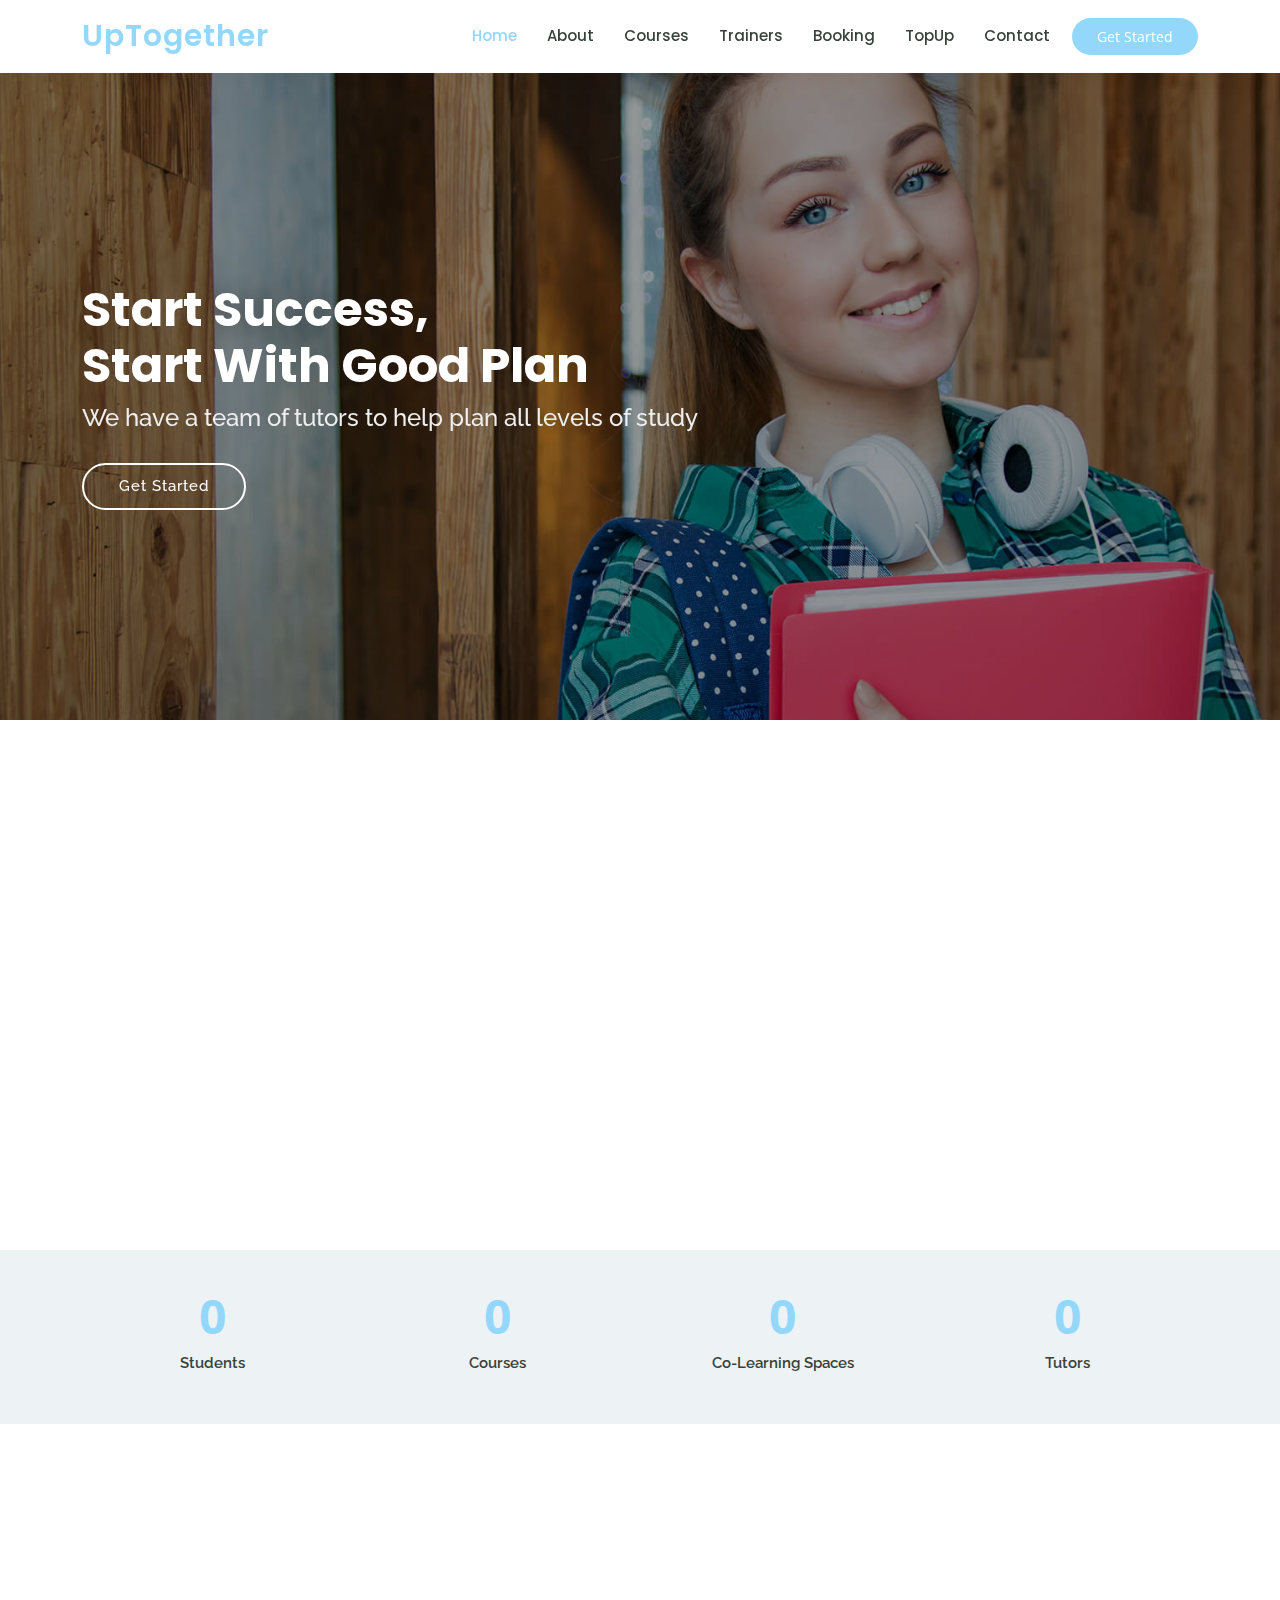
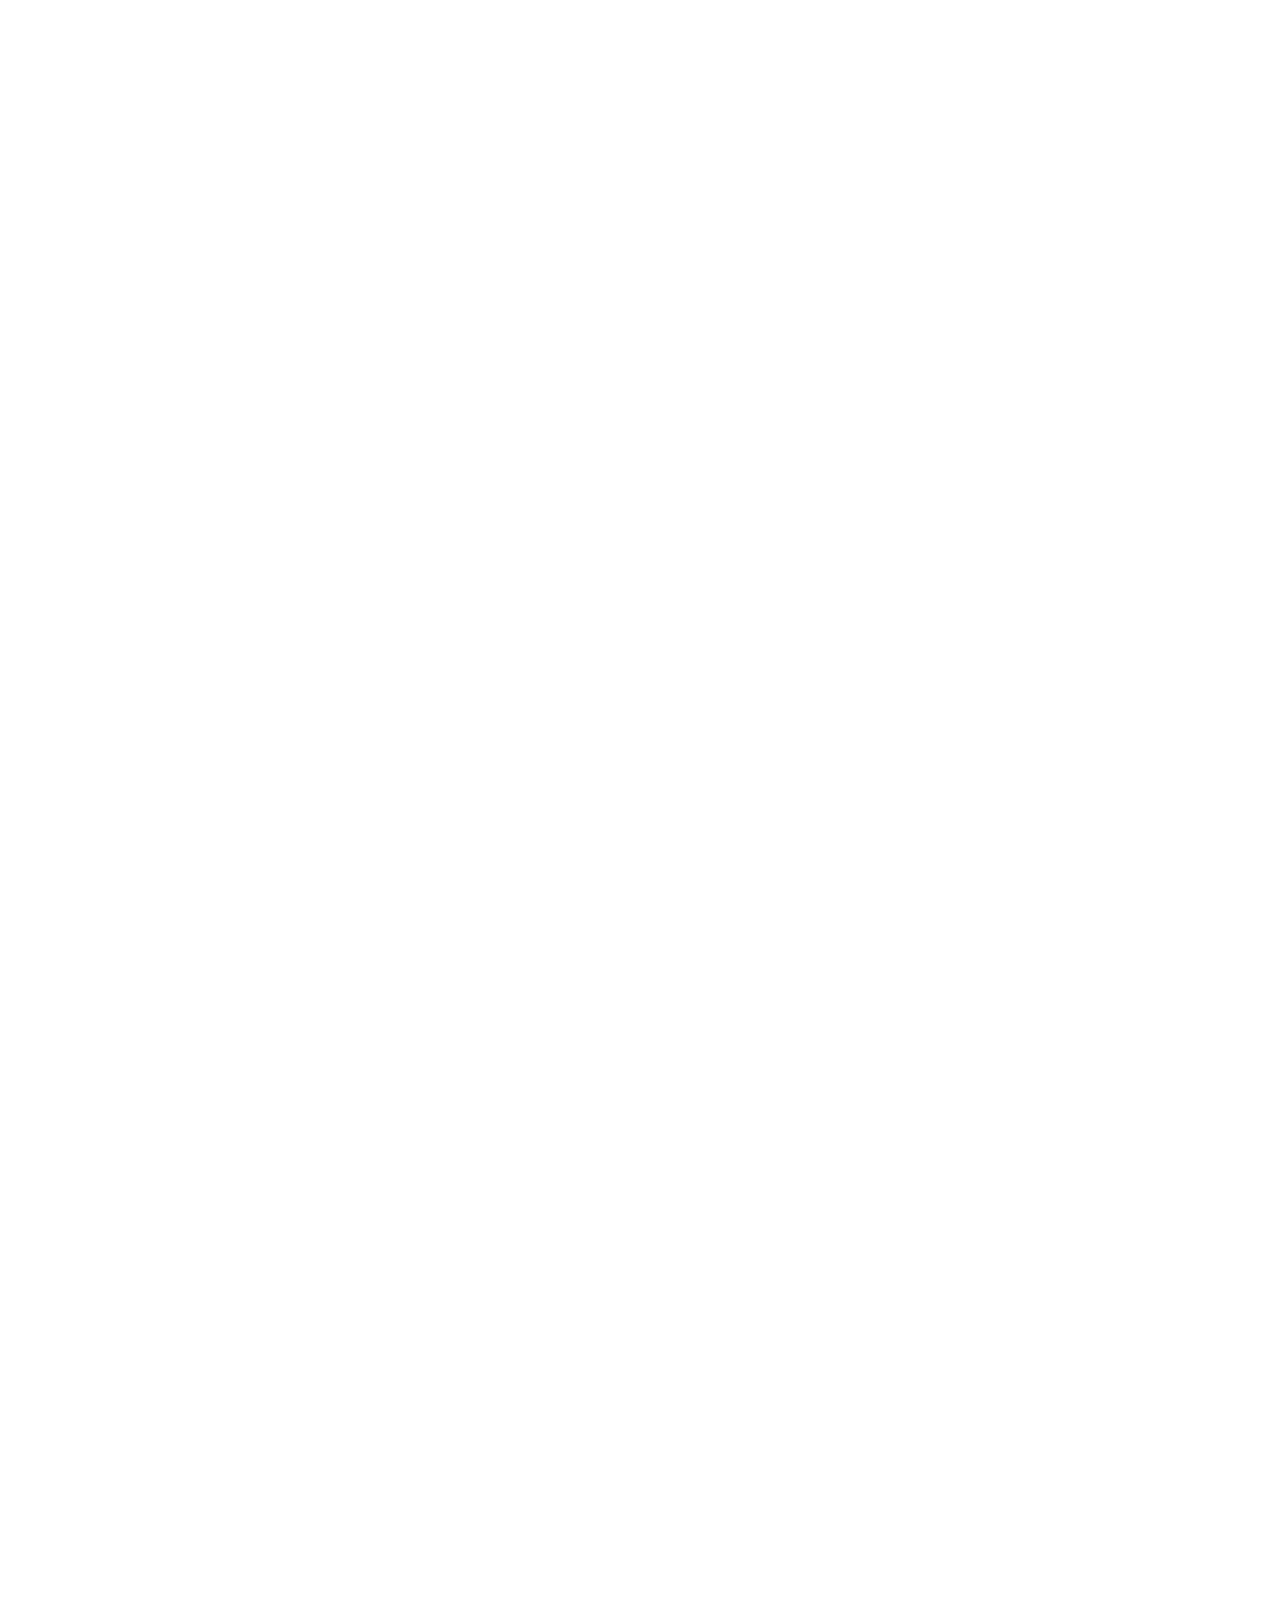
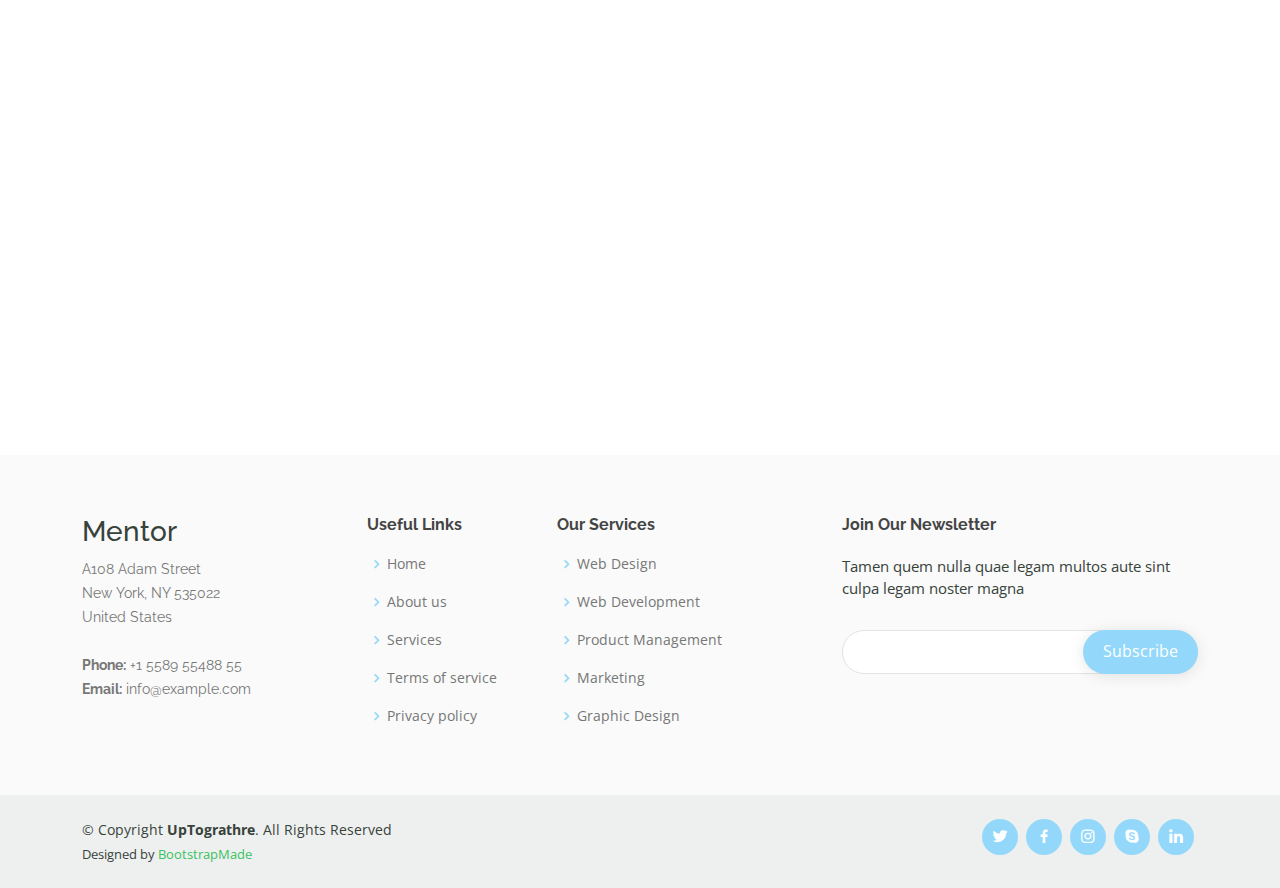
==== index.html @ db24ab3e "create landing page" ====
<!DOCTYPE html>
<html lang="en">

<head>
  <meta charset="utf-8">
  <meta content="width=device-width, initial-scale=1.0" name="viewport">

  <title>Home - UpTogether</title>
  <meta content="" name="description">
  <meta content="" name="keywords">

  <!-- Favicons -->
  <link href="assets/img/favicon.png" rel="icon">
  <link href="assets/img/apple-touch-icon.png" rel="apple-touch-icon">

  <!-- Google Fonts -->
  <link href="https://fonts.googleapis.com/css?family=Open+Sans:300,300i,400,400i,600,600i,700,700i|Raleway:300,300i,400,400i,500,500i,600,600i,700,700i|Poppins:300,300i,400,400i,500,500i,600,600i,700,700i" rel="stylesheet">

  <!-- Vendor CSS Files -->
  <link href="assets/vendor/animate.css/animate.min.css" rel="stylesheet">
  <link href="assets/vendor/aos/aos.css" rel="stylesheet">
  <link href="assets/vendor/bootstrap/css/bootstrap.min.css" rel="stylesheet">
  <link href="assets/vendor/bootstrap-icons/bootstrap-icons.css" rel="stylesheet">
  <link href="assets/vendor/boxicons/css/boxicons.min.css" rel="stylesheet">
  <link href="assets/vendor/remixicon/remixicon.css" rel="stylesheet">
  <link href="assets/vendor/swiper/swiper-bundle.min.css" rel="stylesheet">

  <!-- Template Main CSS File -->
  <link href="assets/css/style.css" rel="stylesheet">

  <!-- =======================================================
  * Template Name: Mentor - v4.3.0
  * Template URL: https://bootstrapmade.com/mentor-free-education-bootstrap-theme/
  * Author: BootstrapMade.com
  * License: https://bootstrapmade.com/license/
  ======================================================== -->
</head>

<body>

  <!-- ======= Header ======= -->
  <header id="header" class="fixed-top">
    <div class="container d-flex align-items-center">

      <h1 class="logo me-auto"><a href="index.html">UpTogether</a></h1>
      <!-- Uncomment below if you prefer to use an image logo -->
      <!-- <a href="index.html" class="logo me-auto"><img src="assets/img/logo.png" alt="" class="img-fluid"></a>-->

      <nav id="navbar" class="navbar order-last order-lg-0">
        <ul>
          <li><a class="active" href="index.html">Home</a></li>
          <li><a href="about.html">About</a></li>
          <li><a href="courses.html">Courses</a></li>
          <li><a href="trainers.html">Trainers</a></li>
          <li><a href="events.html">Booking</a></li>
          <li><a href="pricing.html">TopUp</a></li>
          <li><a href="contact.html">Contact</a></li>
        </ul>
        <i class="bi bi-list mobile-nav-toggle"></i>
      </nav><!-- .navbar -->

      <a href="courses.html" class="get-started-btn">Get Started</a>

    </div>
  </header><!-- End Header -->

  <!-- ======= Hero Section ======= -->
  <section id="hero" class="d-flex justify-content-center align-items-center">
    <div class="container position-relative" data-aos="zoom-in" data-aos-delay="100">
      <h1>Start Success,<br>Start With Good Plan</h1>
      <h2>We have a team of tutors to help plan all levels of study</h2>
      <a href="courses.html" class="btn-get-started">Get Started</a>
    </div>
  </section><!-- End Hero -->
  <main id="main">

    <!-- ======= About Section ======= -->
    <section id="about" class="about">
      <div class="container" data-aos="fade-up">

        <div class="row">
          <div class="col-lg-6 order-1 order-lg-2" data-aos="fade-left" data-aos-delay="100">
            <img src="assets/img/about.jpg" class="img-fluid" alt="">
          </div>
          <div class="col-lg-6 pt-4 pt-lg-0 order-2 order-lg-1 content">
            <h3>UpTograthre is a school tutor and Co-Learning space focused on live teaching.</h3>
            <p class="fst-italic">
              We believe that when students interact with their teachers, they will maximize their educational outcomes.
            </p>
            <ul>
              <li><i class="bi bi-check-circle"></i> Choose your own study time.</li>
              <li><i class="bi bi-check-circle"></i> Live one-on-one or small-group tutoring.</li>
              <li><i class="bi bi-check-circle"></i> Team to help you plan your study and answer questions 24 hours a day.</li>
            </ul>
            <p>
              We have over 90+ courses and a team of qualified tutors to help you reach your education goals.
            </p>

          </div>
        </div>

      </div>
    </section><!-- End About Section -->

    <!-- ======= Counts Section ======= -->
    <section id="counts" class="counts section-bg">
      <div class="container">

        <div class="row counters">

          <div class="col-lg-3 col-6 text-center">
            <span data-purecounter-start="0" data-purecounter-end="2493" data-purecounter-duration="1" class="purecounter"></span>
            <p>Students</p>
          </div>

          <div class="col-lg-3 col-6 text-center">
            <span data-purecounter-start="0" data-purecounter-end="90" data-purecounter-duration="1" class="purecounter"></span>
            <p>Courses</p>
          </div>

          <div class="col-lg-3 col-6 text-center">
            <span data-purecounter-start="0" data-purecounter-end="47" data-purecounter-duration="1" class="purecounter"></span>
            <p>Co-Learning Spaces</p>
          </div>

          <div class="col-lg-3 col-6 text-center">
            <span data-purecounter-start="0" data-purecounter-end="65" data-purecounter-duration="1" class="purecounter"></span>
            <p>Tutors</p>
          </div>

        </div>

      </div>
    </section><!-- End Counts Section -->

    <!-- ======= Why Us Section ======= -->
    <section id="why-us" class="why-us">
      <div class="container" data-aos="fade-up">

        <div class="row">
          <div class="col-lg-4 d-flex align-items-stretch">
            <div class="content">
              <h3>Why Choose UpTograthre?</h3>
              <p>
                We are the largest live teaching platform. We have a convenient system that makes it easier for teachers and students to reach each other. including a system for organizing teaching and learning both online and offline. We also have the most Co-Learning spaces.
              </p>
              <div class="text-center">
                <a href="about.html" class="more-btn">Learn More <i class="bx bx-chevron-right"></i></a>
              </div>
            </div>
          </div>
          <div class="col-lg-8 d-flex align-items-stretch" data-aos="zoom-in" data-aos-delay="100">
            <div class="icon-boxes d-flex flex-column justify-content-center">
              <div class="row">
                <div class="col-xl-4 d-flex align-items-stretch">
                  <div class="icon-box mt-4 mt-xl-0">
                    <i class="bx bx-receipt"></i>
                    <h4>Created your Learning Plan</h4>
                    <p>We will help you to created a learning plan for your education goals</p>
                  </div>
                </div>
                <div class="col-xl-4 d-flex align-items-stretch">
                  <div class="icon-box mt-4 mt-xl-0">
                    <i class="bx ri-live-line"></i>
                    <h4>Live one-on-one tutoring</h4>
                    <p>we have both of offline and online live one-on-one or small-group tutoring</p>
                  </div>
                </div>
                <div class="col-xl-4 d-flex align-items-stretch">
                  <div class="icon-box mt-4 mt-xl-0">
                    <i class="bx bx-cube-alt"></i>
                    <h4>Co-Learning Space</h4>
                    <p>We have Co-Learning Space for offline teaching and for activoty of our student</p>
                  </div>
                </div>
              </div>
            </div><!-- End .content-->
          </div>
        </div>

      </div>
    </section><!-- End Why Us Section -->

    <!-- ======= Features Section ======= -->
    <section id="features" class="features">
      <div class="container" data-aos="fade-up">

        <div class="row" data-aos="zoom-in" data-aos-delay="100">
          <div class="col-lg-3 col-md-4">
            <div class="icon-box">
              <i class="ri-contacts-book-2-line" style="color: #ff5828;"></i>
              <h3><a href="">Register Couse</a></h3>
            </div>
          </div>
          <div class="col-lg-3 col-md-4 mt-4 mt-md-0">
            <div class="icon-box">
              <i class=" ri-pushpin-line" style="color: #5578ff;"></i>
              <h3><a href="">Book Class</a></h3>
            </div>
          </div>
          <div class="col-lg-3 col-md-4 mt-4 mt-md-0">
            <div class="icon-box">
              <i class="ri-calendar-todo-line" style="color: #e80368;"></i>
              <h3><a href="">Your schedule</a></h3>
            </div>
          </div>
          <div class="col-lg-3 col-md-4 mt-4 mt-md-0">
            <div class="icon-box">
              <i class="ri-contacts-line" style="color: #4233ff;"></i>
              <h3><a href="">Tutors Profile</a></h3>
            </div>
          </div>
          <div class="col-lg-3 col-md-4 mt-4">
            <div class="icon-box">
              <i class="ri-time-line" style="color: #b20969;"></i>
              <h3><a href="">My hours</a></h3>
            </div>
          </div>
          <div class="col-lg-3 col-md-4 mt-4">
            <div class="icon-box">
              <i class="ri-database-2-line" style="color: #47aeff;"></i>
              <h3><a href="">TopUp</a></h3>
            </div>
          </div>
          <div class="col-lg-3 col-md-4 mt-4">
            <div class="icon-box">
              <i class="ri-wallet-3-line" style="color: #ffbb2c;"></i>
              <h3><a href="">Playment</a></h3>
            </div>
          </div>
          <div class="col-lg-3 col-md-4 mt-4">
            <div class="icon-box">
              <i class="ri-history-line" style="color: #11dbcf;"></i>
              <h3><a href="">Book History</a></h3>
            </div>
          </div>
        </div>

      </div>
    </section><!-- End Features Section -->

    <!-- ======= Popular Courses Section ======= -->
    <section id="popular-courses" class="courses">
      <div class="container" data-aos="fade-up">

        <div class="section-title">
          <h2>Courses</h2>
          <p>Popular Courses</p>
        </div>

        <div class="row" data-aos="zoom-in" data-aos-delay="100">

          <div class="col-lg-4 col-md-6 d-flex align-items-stretch">
            <div class="course-item">
              <img src="assets/img/course-1.jpg" class="img-fluid" alt="...">
              <div class="course-content">
                <div class="d-flex justify-content-between align-items-center mb-3">
                  <h4>Web Development</h4>
                  <p class="price">$169</p>
                </div>

                <h3><a href="course-details.html">Website Design</a></h3>
                <p>Et architecto provident deleniti facere repellat nobis iste. Id facere quia quae dolores dolorem tempore.</p>
                <div class="trainer d-flex justify-content-between align-items-center">
                  <div class="trainer-profile d-flex align-items-center">
                    <img src="assets/img/trainers/trainer-1.jpg" class="img-fluid" alt="">
                    <span>Antonio</span>
                  </div>
                  <div class="trainer-rank d-flex align-items-center">
                    <i class="bx bx-user"></i>&nbsp;50
                    &nbsp;&nbsp;
                    <i class="bx bx-heart"></i>&nbsp;65
                  </div>
                </div>
              </div>
            </div>
          </div> <!-- End Course Item-->

          <div class="col-lg-4 col-md-6 d-flex align-items-stretch mt-4 mt-md-0">
            <div class="course-item">
              <img src="assets/img/course-2.jpg" class="img-fluid" alt="...">
              <div class="course-content">
                <div class="d-flex justify-content-between align-items-center mb-3">
                  <h4>Marketing</h4>
                  <p class="price">$250</p>
                </div>

                <h3><a href="course-details.html">Search Engine Optimization</a></h3>
                <p>Et architecto provident deleniti facere repellat nobis iste. Id facere quia quae dolores dolorem tempore.</p>
                <div class="trainer d-flex justify-content-between align-items-center">
                  <div class="trainer-profile d-flex align-items-center">
                    <img src="assets/img/trainers/trainer-2.jpg" class="img-fluid" alt="">
                    <span>Lana</span>
                  </div>
                  <div class="trainer-rank d-flex align-items-center">
                    <i class="bx bx-user"></i>&nbsp;35
                    &nbsp;&nbsp;
                    <i class="bx bx-heart"></i>&nbsp;42
                  </div>
                </div>
              </div>
            </div>
          </div> <!-- End Course Item-->

          
          <div class="col-lg-4 col-md-6 d-flex align-items-stretch mt-4 mt-lg-0">
            <div class="course-item">
              <img src="assets/img/course-3.jpg" class="img-fluid" alt="...">
              <div class="course-content">
                <div class="d-flex justify-content-between align-items-center mb-3">
                  <h4>Content</h4>
                  <p class="price">$180</p>
                </div>

                <h3><a href="course-details.html">Copywriting</a></h3>
                <p>Et architecto provident deleniti facere repellat nobis iste. Id facere quia quae dolores dolorem tempore.</p>
                <div class="trainer d-flex justify-content-between align-items-center">
                  <div class="trainer-profile d-flex align-items-center">
                    <img src="assets/img/trainers/trainer-3.jpg" class="img-fluid" alt="">
                    <span>Brandon</span>
                  </div>
                  <div class="trainer-rank d-flex align-items-center">
                    <i class="bx bx-user"></i>&nbsp;20
                    &nbsp;&nbsp;
                    <i class="bx bx-heart"></i>&nbsp;85
                  </div>
                </div>
              </div>
            </div>
          </div> <!-- End Course Item-->

        </div>

      </div>
    </section><!-- End Popular Courses Section -->

    <!-- ======= Trainers Section ======= -->
    <section id="trainers" class="trainers">
      <div class="container" data-aos="fade-up">
        <div class="section-title">
          <h2>Tutors</h2>
        </div>

        <div class="row" data-aos="zoom-in" data-aos-delay="100">
          <div class="col-lg-4 col-md-6 d-flex align-items-stretch">
            <div class="member">
              <img src="assets/img/trainers/trainer-1.jpg" class="img-fluid" alt="">
              <div class="member-content">
                <h4>Walter White</h4>
                <span>Web Development</span>
                <p>
                  Magni qui quod omnis unde et eos fuga et exercitationem. Odio veritatis perspiciatis quaerat qui aut aut aut
                </p>
                <div class="social">
                  <a href=""><i class="bi bi-twitter"></i></a>
                  <a href=""><i class="bi bi-facebook"></i></a>
                  <a href=""><i class="bi bi-instagram"></i></a>
                  <a href=""><i class="bi bi-linkedin"></i></a>
                </div>
              </div>
            </div>
          </div>

          <div class="col-lg-4 col-md-6 d-flex align-items-stretch">
            <div class="member">
              <img src="assets/img/trainers/trainer-2.jpg" class="img-fluid" alt="">
              <div class="member-content">
                <h4>Sarah Jhinson</h4>
                <span>Marketing</span>
                <p>
                  Repellat fugiat adipisci nemo illum nesciunt voluptas repellendus. In architecto rerum rerum temporibus
                </p>
                <div class="social">
                  <a href=""><i class="bi bi-twitter"></i></a>
                  <a href=""><i class="bi bi-facebook"></i></a>
                  <a href=""><i class="bi bi-instagram"></i></a>
                  <a href=""><i class="bi bi-linkedin"></i></a>
                </div>
              </div>
            </div>
          </div>

          <div class="col-lg-4 col-md-6 d-flex align-items-stretch">
            <div class="member">
              <img src="assets/img/trainers/trainer-3.jpg" class="img-fluid" alt="">
              <div class="member-content">
                <h4>William Anderson</h4>
                <span>Content</span>
                <p>
                  Voluptas necessitatibus occaecati quia. Earum totam consequuntur qui porro et laborum toro des clara
                </p>
                <div class="social">
                  <a href=""><i class="bi bi-twitter"></i></a>
                  <a href=""><i class="bi bi-facebook"></i></a>
                  <a href=""><i class="bi bi-instagram"></i></a>
                  <a href=""><i class="bi bi-linkedin"></i></a>
                </div>
              </div>
            </div>
          </div>

        </div>

      </div>
    </section><!-- End Trainers Section -->

  </main><!-- End #main -->

  <!-- ======= Footer ======= -->
  <footer id="footer">

    <div class="footer-top">
      <div class="container">
        <div class="row">

          <div class="col-lg-3 col-md-6 footer-contact">
            <h3>Mentor</h3>
            <p>
              A108 Adam Street <br>
              New York, NY 535022<br>
              United States <br><br>
              <strong>Phone:</strong> +1 5589 55488 55<br>
              <strong>Email:</strong> info@example.com<br>
            </p>
          </div>

          <div class="col-lg-2 col-md-6 footer-links">
            <h4>Useful Links</h4>
            <ul>
              <li><i class="bx bx-chevron-right"></i> <a href="#">Home</a></li>
              <li><i class="bx bx-chevron-right"></i> <a href="#">About us</a></li>
              <li><i class="bx bx-chevron-right"></i> <a href="#">Services</a></li>
              <li><i class="bx bx-chevron-right"></i> <a href="#">Terms of service</a></li>
              <li><i class="bx bx-chevron-right"></i> <a href="#">Privacy policy</a></li>
            </ul>
          </div>

          <div class="col-lg-3 col-md-6 footer-links">
            <h4>Our Services</h4>
            <ul>
              <li><i class="bx bx-chevron-right"></i> <a href="#">Web Design</a></li>
              <li><i class="bx bx-chevron-right"></i> <a href="#">Web Development</a></li>
              <li><i class="bx bx-chevron-right"></i> <a href="#">Product Management</a></li>
              <li><i class="bx bx-chevron-right"></i> <a href="#">Marketing</a></li>
              <li><i class="bx bx-chevron-right"></i> <a href="#">Graphic Design</a></li>
            </ul>
          </div>

          <div class="col-lg-4 col-md-6 footer-newsletter">
            <h4>Join Our Newsletter</h4>
            <p>Tamen quem nulla quae legam multos aute sint culpa legam noster magna</p>
            <form action="" method="post">
              <input type="email" name="email"><input type="submit" value="Subscribe">
            </form>
          </div>

        </div>
      </div>
    </div>

    <div class="container d-md-flex py-4">

      <div class="me-md-auto text-center text-md-start">
        <div class="copyright">
          &copy; Copyright <strong><span>UpTograthre</span></strong>. All Rights Reserved
        </div>
        <div class="credits">
          Designed by <a href="https://bootstrapmade.com/">BootstrapMade</a>
        </div>
      </div>
      <div class="social-links text-center text-md-right pt-3 pt-md-0">
        <a href="#" class="twitter"><i class="bx bxl-twitter"></i></a>
        <a href="#" class="facebook"><i class="bx bxl-facebook"></i></a>
        <a href="#" class="instagram"><i class="bx bxl-instagram"></i></a>
        <a href="#" class="google-plus"><i class="bx bxl-skype"></i></a>
        <a href="#" class="linkedin"><i class="bx bxl-linkedin"></i></a>
      </div>
    </div>
  </footer><!-- End Footer -->

  <div id="preloader"></div>
  <a href="#" class="back-to-top d-flex align-items-center justify-content-center"><i class="bi bi-arrow-up-short"></i></a>

  <!-- Vendor JS Files -->
  <script src="assets/vendor/aos/aos.js"></script>
  <script src="assets/vendor/bootstrap/js/bootstrap.bundle.min.js"></script>
  <script src="assets/vendor/php-email-form/validate.js"></script>
  <script src="assets/vendor/purecounter/purecounter.js"></script>
  <script src="assets/vendor/swiper/swiper-bundle.min.js"></script>

  <!-- Template Main JS File -->
  <script src="assets/js/main.js"></script>

</body>

</html>
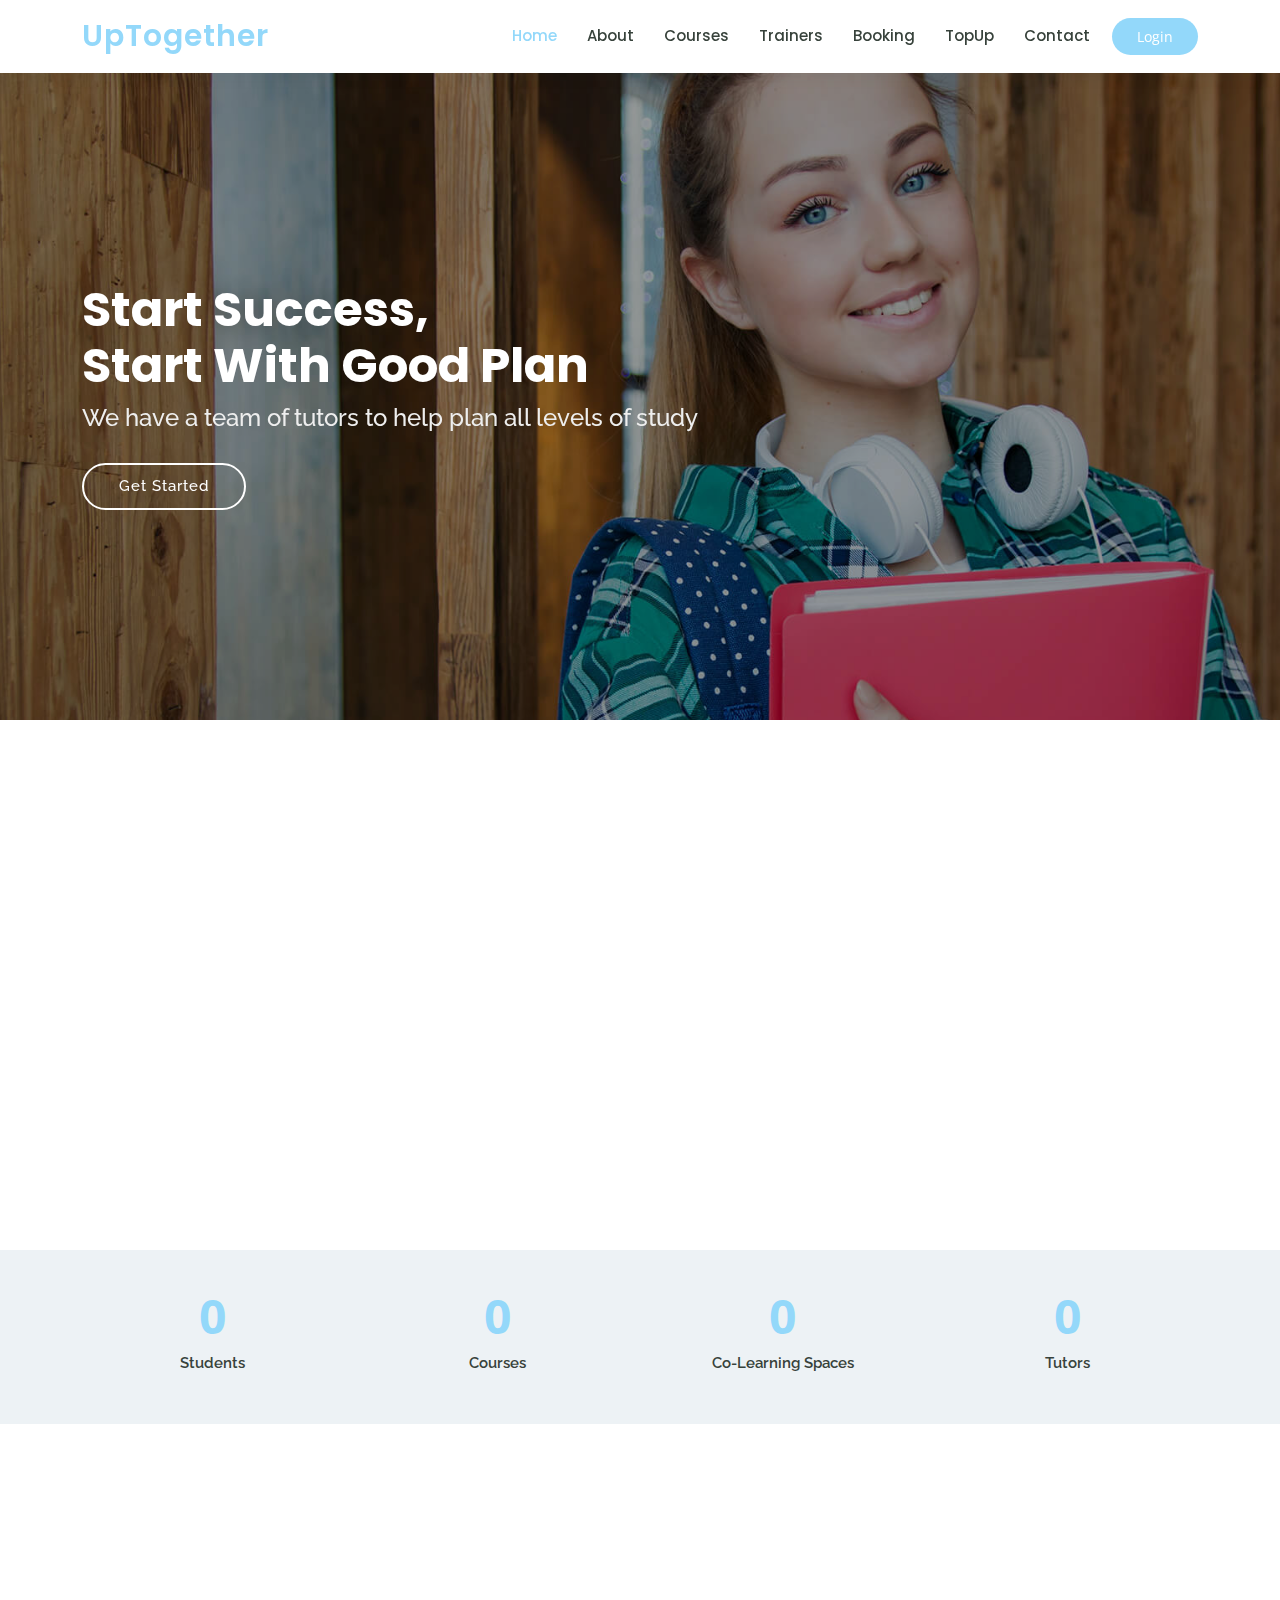
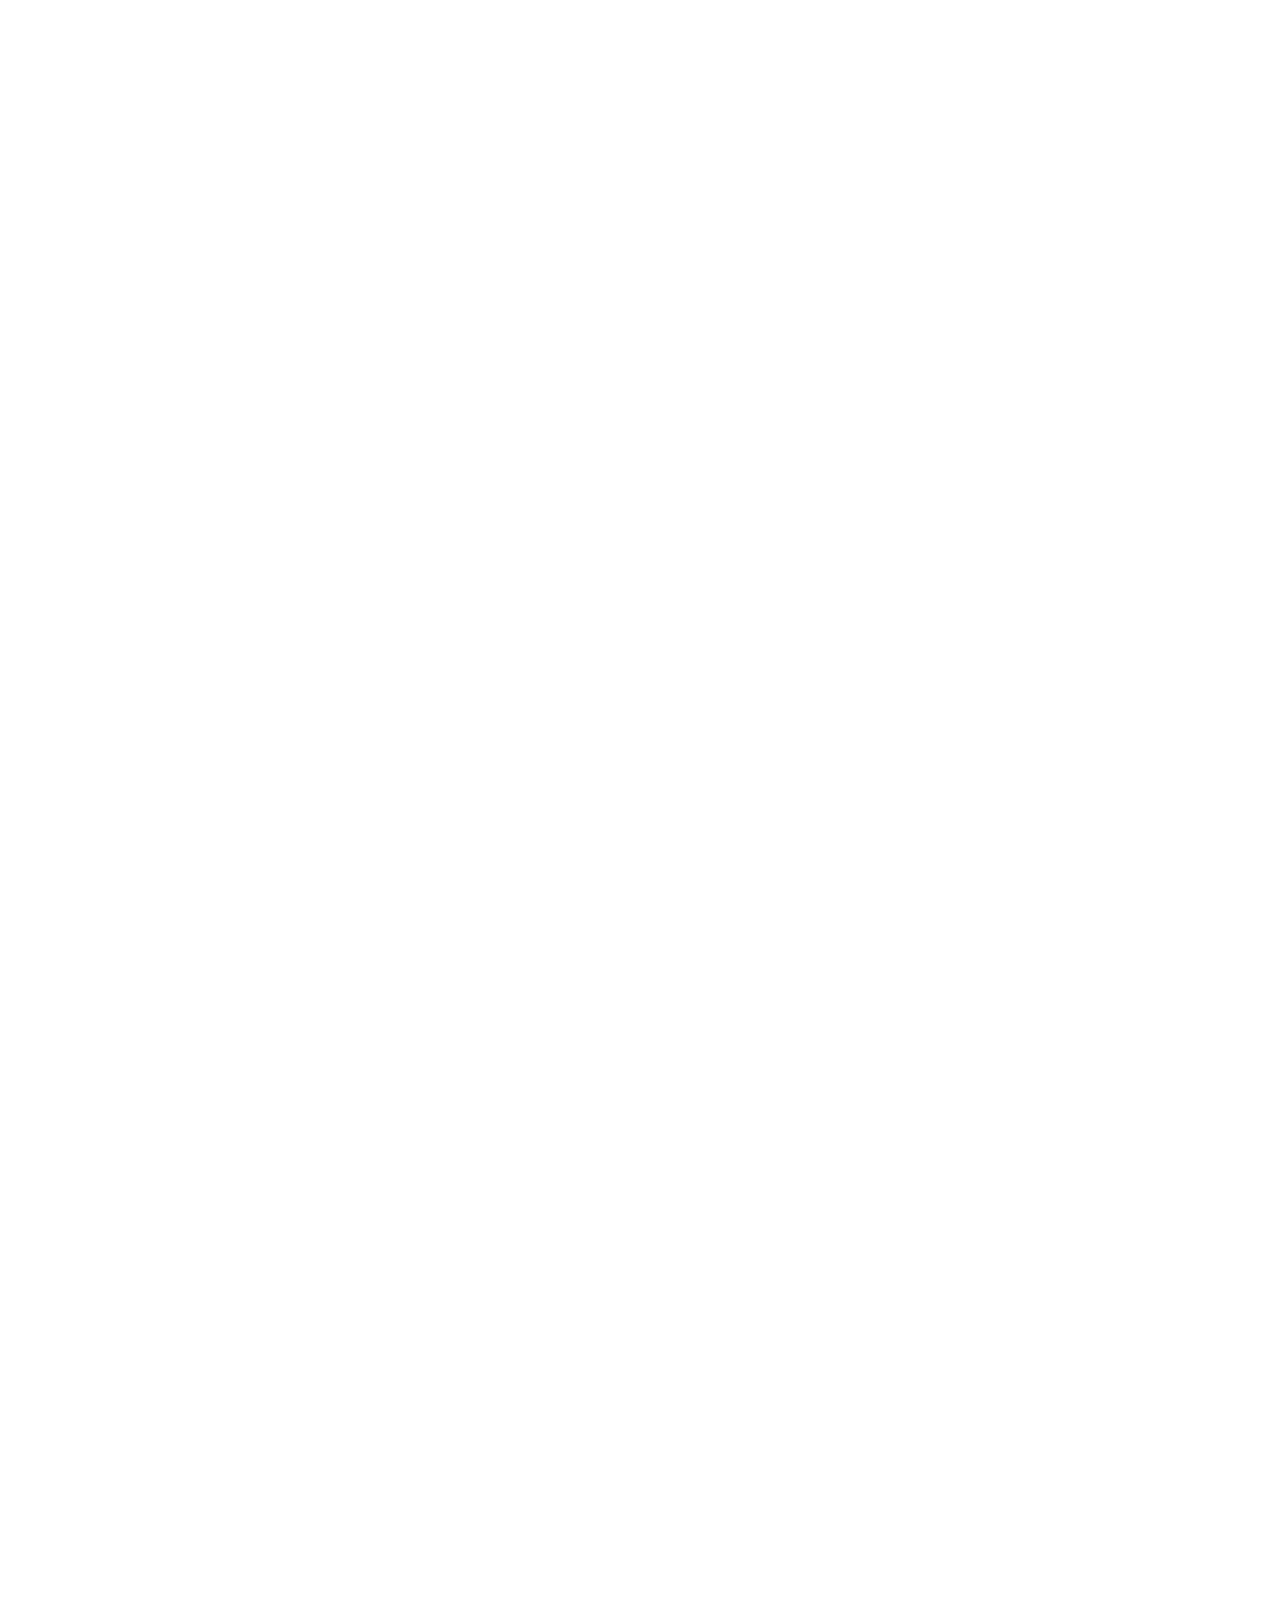
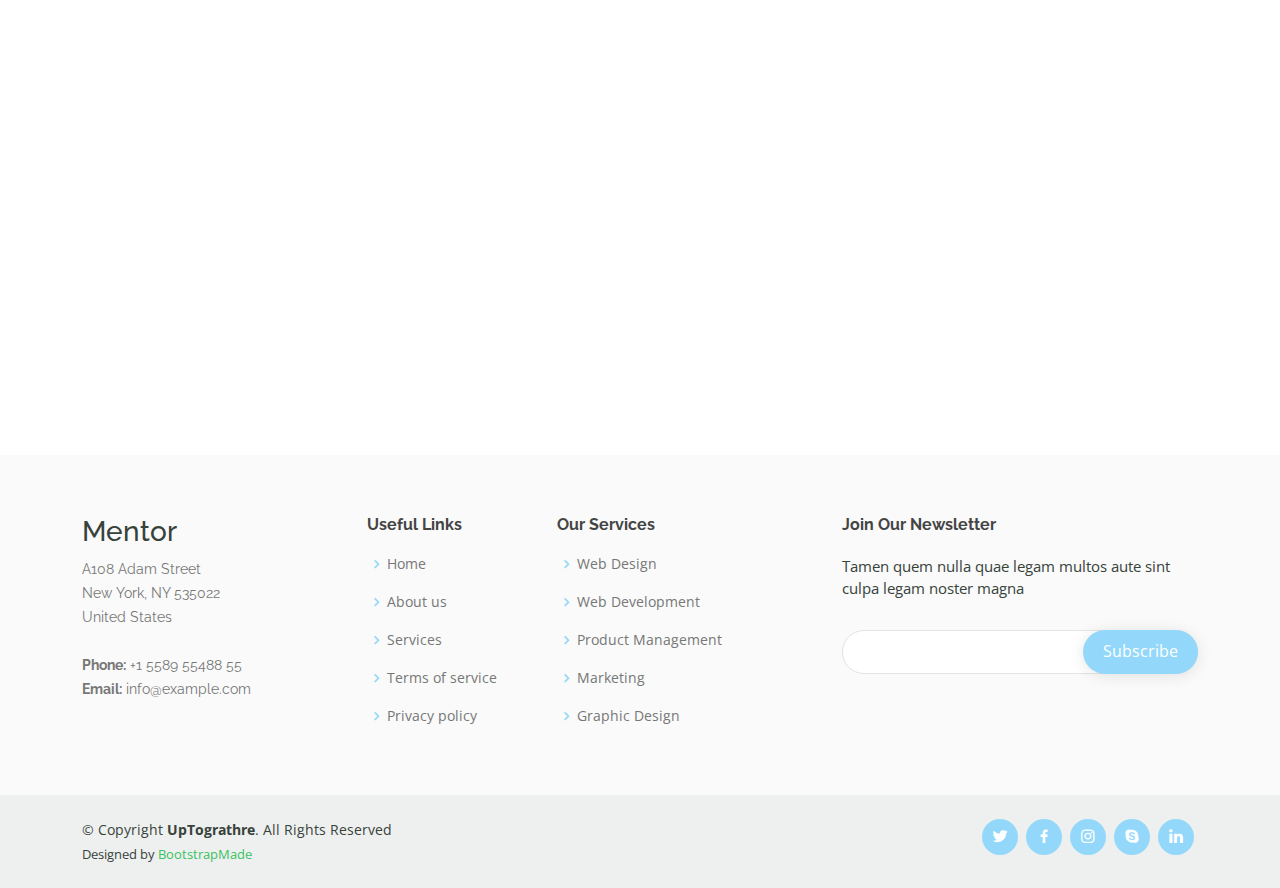
==== commit 18d00113: "add register page" ====
--- a/index.html
+++ b/index.html
@@ -59,7 +59,7 @@
         <i class="bi bi-list mobile-nav-toggle"></i>
       </nav><!-- .navbar -->
 
-      <a href="courses.html" class="get-started-btn">Get Started</a>
+      <a href="rl-page.php" class="get-started-btn">Login</a>
 
     </div>
   </header><!-- End Header -->
--- a/assets/css/style.css
+++ b/assets/css/style.css
@@ -1553,3 +1553,144 @@
   color: #fff;
   text-decoration: none;
 }
+
+/*--------------------------------------------------------------
+# rl-page Section
+--------------------------------------------------------------*/
+.rl-page {
+  width: 100%;
+  height: 100vh;
+  background: url("../img/hero-bg.jpg") top center;
+  background-size: cover;
+  position: relative;
+}
+
+.rl-page:before {
+  content: "";
+  background: rgba(0, 0, 0, 0.5);
+  position: absolute;
+  bottom: 0;
+  top: 0;
+  left: 0;
+  right: 0;
+}
+
+.rl-page .alert {
+  padding-top: 22px;
+  padding-bottom: 10px;
+  background: rgba(255, 255, 255, 0.9);
+}
+
+@media (max-width: 992px) {
+  .rl-page .alert {
+    padding-top: 12px;
+    padding-bottom: 5px;
+    background: rgba(255, 255, 255, 0.9);
+  }
+}
+
+.regis form {
+  height: 420px;
+}
+
+@media (max-width: 992px) {
+  .regis form {
+    height: 420px;
+  }
+}
+
+.rl-page .nav-pills .nav-item button.active {
+  background-color: #93d8fa;
+  border: 0;
+  color: #fff;
+  transition: 0.4s;
+  border-radius: 50px;
+}
+
+.rl-page .nav-pills .nav-item .nav-link{
+  color: #93d8fa;
+}
+
+.login .form-control {
+  width: 100%;
+  background: #fff;
+  padding-left: 45px;
+  min-height: 55px;
+}
+
+.regis .form-control, .regis .form-select {
+  width: 100%;
+  background: #fff;
+  max-height: 56px;
+}
+
+.login .form-control:focus, .regis .form-control:focus {
+  border-color: #93d8fa;
+  box-shadow: none;
+}
+
+.regis .form-select:focus{
+  border-color: #93d8fa;
+  box-shadow: none;
+}
+
+.login  .form-group {
+    position: relative;
+  }
+
+.login .form-group i {
+  position: absolute;
+  left: 13px;
+  top: 9px;
+  font-size: 24px;
+}
+
+.login h1, .regis h1 {
+  padding-top: 20px;
+  padding-bottom: 20px;
+  text-align: center;
+}
+
+.login p {
+  padding-top: 20px;
+  text-align: center;
+}
+
+.login a {
+  color: #c5d8e3;
+  transition: 0.3s;
+}
+
+.login a:hover {
+  color: #93d8fa;
+}
+
+.regis .form-group .padding div {
+  padding-top: 15px;
+}
+
+.login .form-group button[type="submit"], .regis .form-group button[type="submit"] {
+  background: #93d8fa;
+  border: 0;
+  padding: 10px 35px;
+  color: #fff;
+  transition: 0.4s;
+  border-radius: 50px;
+}
+
+.login .form-group button[type="submit"]:hover, .regis .form-group button[type="submit"]:hover {
+  background: #3ac162;
+}
+
+.login .form-group button[type="button"], .regis .form-group button[type="button"] {
+  background: #93d8fa;
+  border: 0;
+  padding: 10px 35px;
+  color: #fff;
+  transition: 0.4s;
+  border-radius: 50px;
+}
+
+.login .form-group button[type="button"]:hover, .regis .form-group button[type="button"]:hover {
+  background: #3ac162;
+}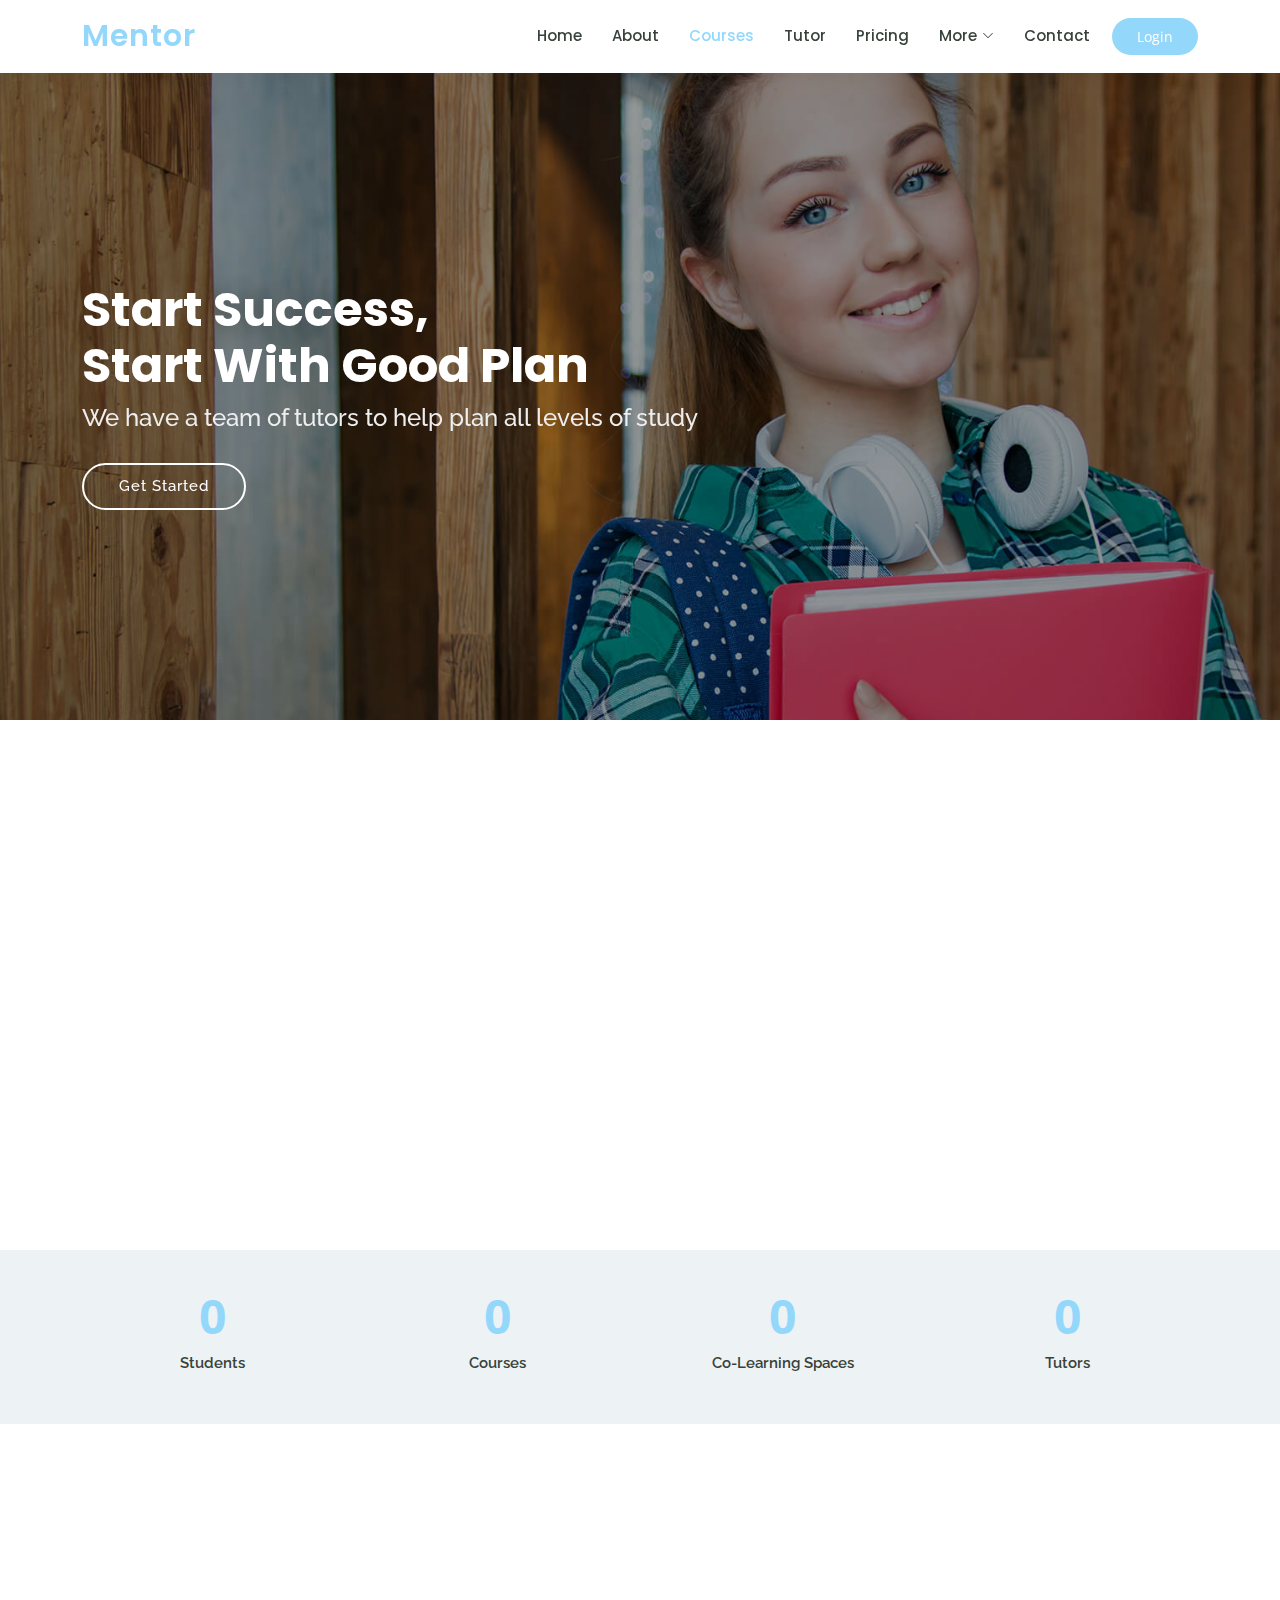
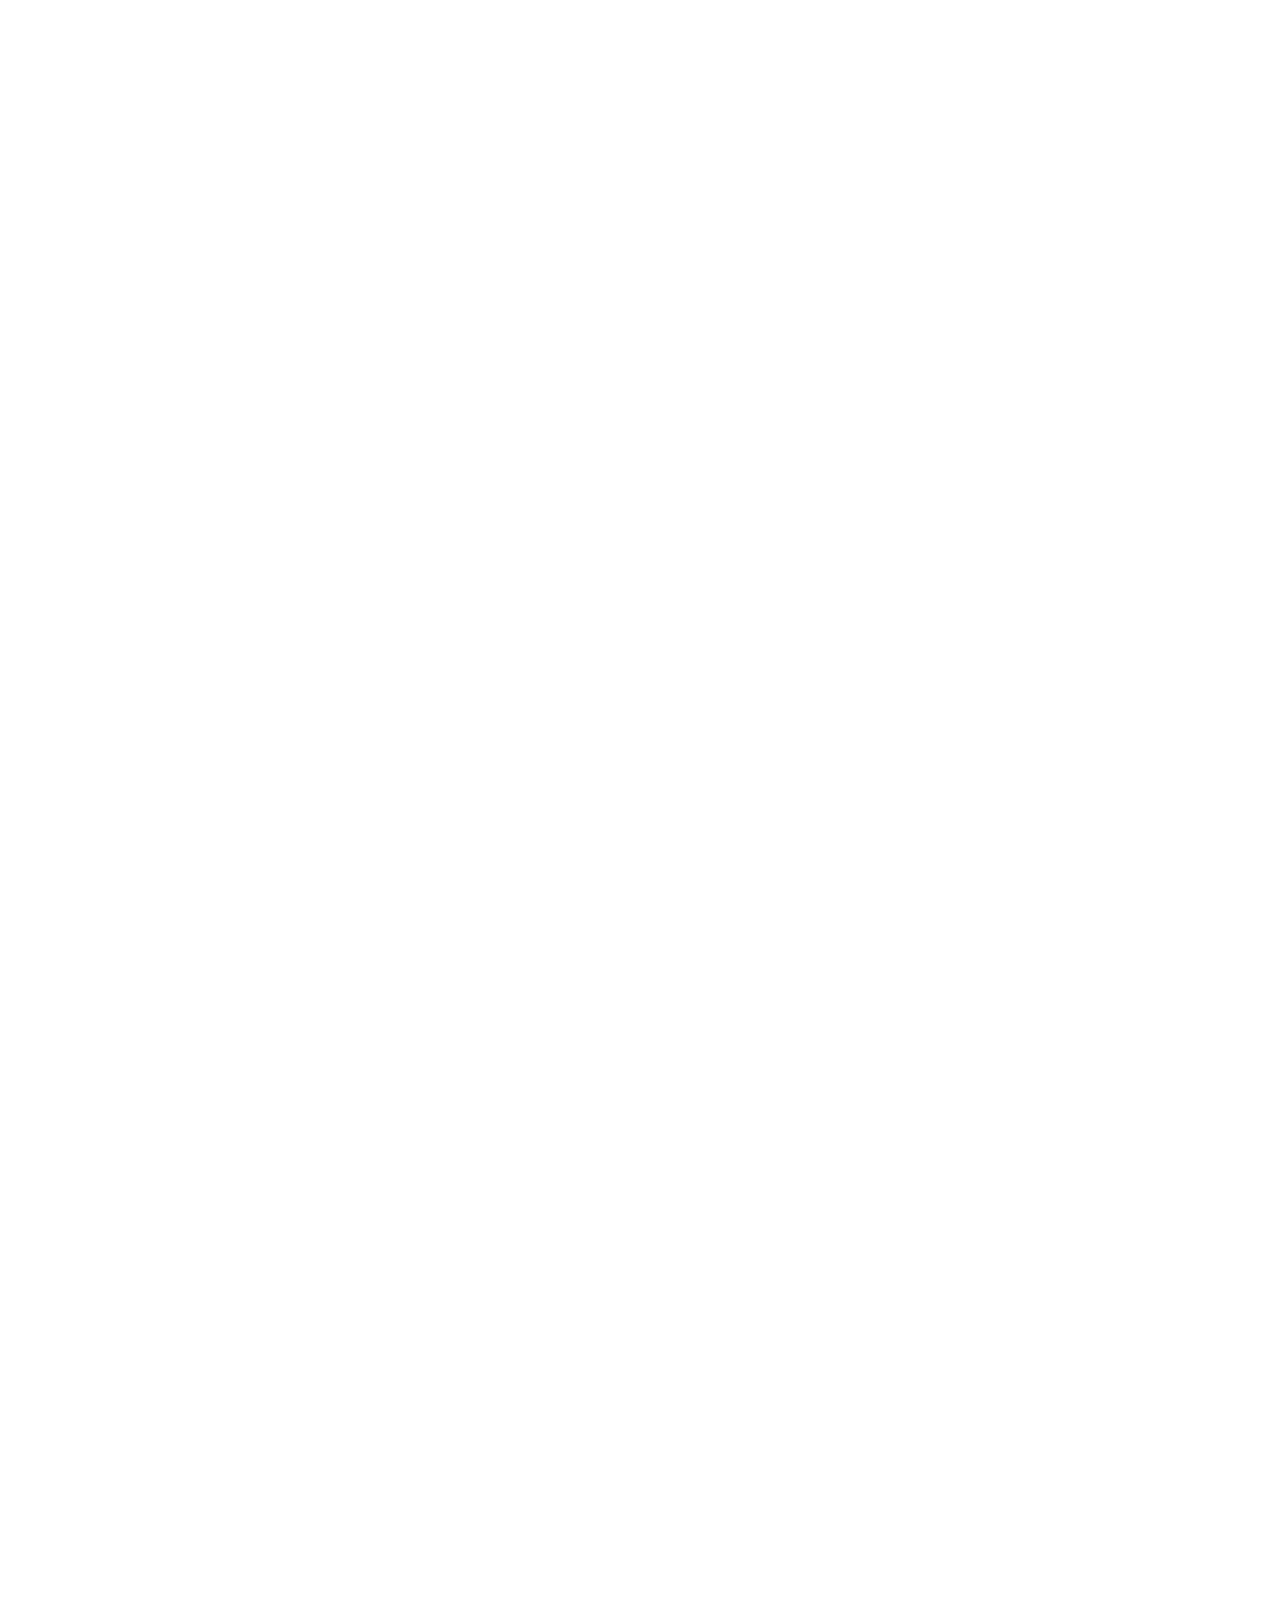
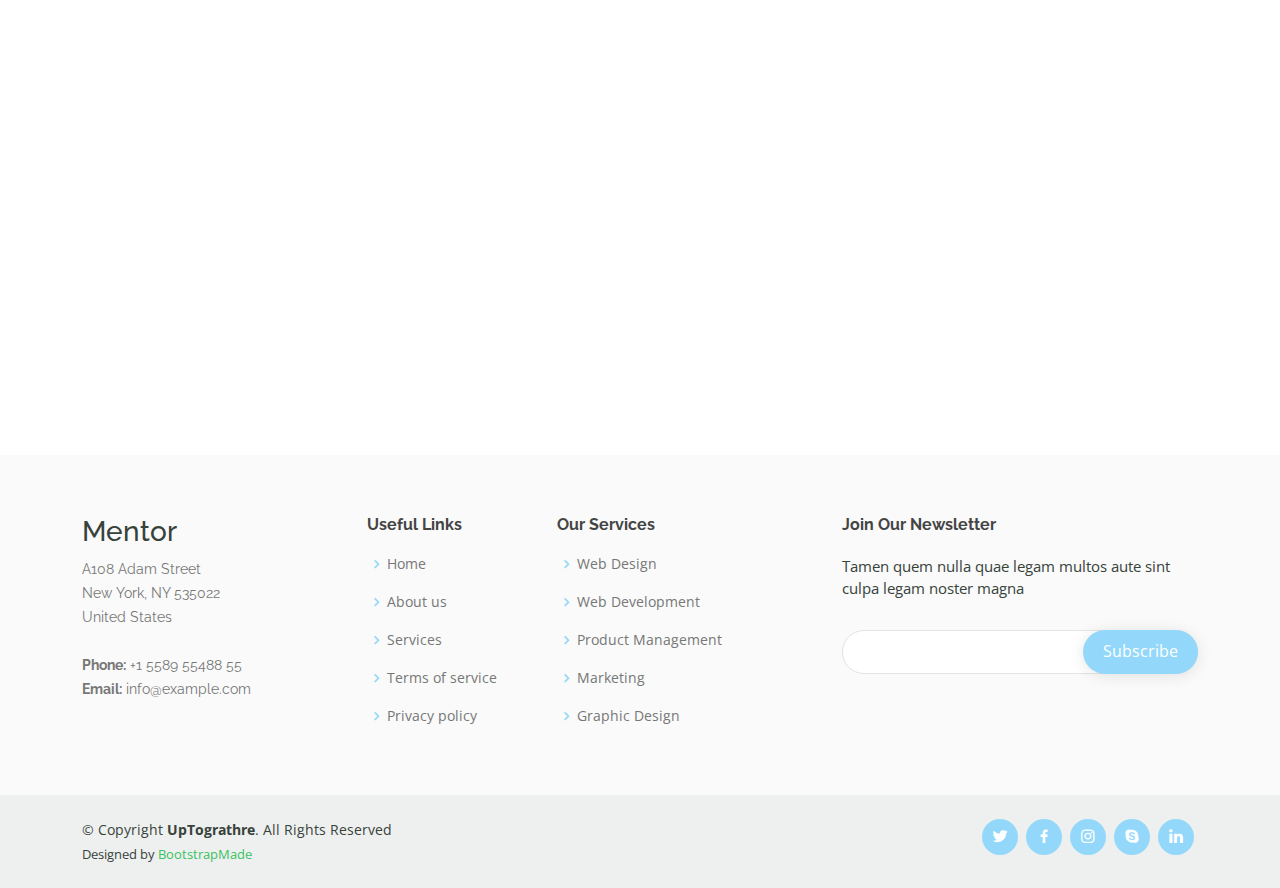
==== commit 7a583076: "add AddingCouse" ====
--- a/index.html
+++ b/index.html
@@ -27,13 +27,6 @@
 
   <!-- Template Main CSS File -->
   <link href="assets/css/style.css" rel="stylesheet">
-
-  <!-- =======================================================
-  * Template Name: Mentor - v4.3.0
-  * Template URL: https://bootstrapmade.com/mentor-free-education-bootstrap-theme/
-  * Author: BootstrapMade.com
-  * License: https://bootstrapmade.com/license/
-  ======================================================== -->
 </head>
 
 <body>
@@ -42,24 +35,34 @@
   <header id="header" class="fixed-top">
     <div class="container d-flex align-items-center">
 
-      <h1 class="logo me-auto"><a href="index.html">UpTogether</a></h1>
+      <h1 class="logo me-auto"><a href="index.html">Mentor</a></h1>
       <!-- Uncomment below if you prefer to use an image logo -->
       <!-- <a href="index.html" class="logo me-auto"><img src="assets/img/logo.png" alt="" class="img-fluid"></a>-->
 
       <nav id="navbar" class="navbar order-last order-lg-0">
         <ul>
-          <li><a class="active" href="index.html">Home</a></li>
+          <li><a href="index.html">Home</a></li>
           <li><a href="about.html">About</a></li>
-          <li><a href="courses.html">Courses</a></li>
-          <li><a href="trainers.html">Trainers</a></li>
-          <li><a href="events.html">Booking</a></li>
-          <li><a href="pricing.html">TopUp</a></li>
+          <li><a class="active" href="courses.html">Courses</a></li>
+          <li><a href="trainers.html">Tutor</a></li>
+          <li><a href="pricing.html">Pricing</a></li>
+
+          <li class="dropdown"><a href="#"><span>More</span> <i class="bi bi-chevron-down"></i></a>
+            <ul>
+              <li><a href="#">Book Couse</a></li>
+              <li><a href="#"></a>Your schedule</li>
+              <li><a href="#">My hours</a></li>
+              <li><a href="#">TopUp</a></li>
+              <li><a href="#">Playment</a></li>
+              <li><a href="#">Book History</a></li>
+            </ul>
+          </li>
           <li><a href="contact.html">Contact</a></li>
         </ul>
         <i class="bi bi-list mobile-nav-toggle"></i>
       </nav><!-- .navbar -->
 
-      <a href="rl-page.php" class="get-started-btn">Login</a>
+      <a href="courses.html" class="get-started-btn">Login</a>
 
     </div>
   </header><!-- End Header -->
@@ -189,25 +192,25 @@
           <div class="col-lg-3 col-md-4">
             <div class="icon-box">
               <i class="ri-contacts-book-2-line" style="color: #ff5828;"></i>
-              <h3><a href="">Register Couse</a></h3>
+              <h3><a href="">Couses</a></h3>
             </div>
           </div>
           <div class="col-lg-3 col-md-4 mt-4 mt-md-0">
             <div class="icon-box">
+              <i class="ri-contacts-line" style="color: #4233ff;"></i>
+              <h3><a href="">Tutors Profile</a></h3>
+            </div>
+          </div>
+          <div class="col-lg-3 col-md-4 mt-4 mt-md-0">
+            <div class="icon-box">
               <i class=" ri-pushpin-line" style="color: #5578ff;"></i>
-              <h3><a href="">Book Class</a></h3>
+              <h3><a href="">Book Couse</a></h3>
             </div>
           </div>
           <div class="col-lg-3 col-md-4 mt-4 mt-md-0">
             <div class="icon-box">
               <i class="ri-calendar-todo-line" style="color: #e80368;"></i>
               <h3><a href="">Your schedule</a></h3>
-            </div>
-          </div>
-          <div class="col-lg-3 col-md-4 mt-4 mt-md-0">
-            <div class="icon-box">
-              <i class="ri-contacts-line" style="color: #4233ff;"></i>
-              <h3><a href="">Tutors Profile</a></h3>
             </div>
           </div>
           <div class="col-lg-3 col-md-4 mt-4">
@@ -479,7 +482,7 @@
   </footer><!-- End Footer -->
 
   <div id="preloader"></div>
-  <a href="#" class="back-to-top d-flex align-items-center justify-content-center"><i class="bi bi-arrow-up-short"></i></a>
+  <a href="#" class="back-to-top d-flexalign -items-center justify-content-center"><i class="bi bi-arrow-up-short"></i></a>
 
   <!-- Vendor JS Files -->
   <script src="assets/vendor/aos/aos.js"></script>
--- a/assets/css/style.css
+++ b/assets/css/style.css
@@ -729,6 +729,7 @@
 
 .courses .course-item img {
   border-radius: 7px 7px 0px 0px;
+  width: 100%;
 }
 
 .courses .course-content {
@@ -789,6 +790,119 @@
 .courses .trainer .trainer-rank {
   font-size: 18px;
   color: #657a6d;
+}
+
+/*--------------------------------------------------------------
+# addCouse
+--------------------------------------------------------------*/
+.addCouse .course-page {
+  border-radius: 7px;
+  border: 1px solid #eef0ef;
+}
+
+.addCouse .course-page img {
+  
+}
+
+.addCouse .course-content {
+  padding: 15px;
+}
+
+.addCouse .course-content h3 {
+  font-weight: 700;
+  font-size: 20px;
+}
+
+.addCouse .course-content p {
+  color: #777777;
+  padding-top: 20px;
+  text-align: center;
+}
+
+.addCouse .course-content h4 {
+  font-size: 14px;
+  background: #93d8fa;
+  padding: 7px 14px;
+  color: #fff;
+  margin: 0;
+}
+
+.addCouse .form-control {
+  width: 100%;
+  background: #fff;
+  padding-left: 45px;
+  min-height: 55px;
+}
+
+.addCouse .form-control, .addCouse .form-select {
+  width: 100%;
+  background: #fff;
+}
+
+.addCouse .form-control:focus {
+  border-color: #93d8fa;
+  box-shadow: none;
+}
+
+.addCouse .form-select:focus{
+  border-color: #93d8fa;
+  box-shadow: none;
+}
+
+.addCouse  .form-group {
+    position: relative;
+  }
+
+.addCouse .form-group i {
+  position: absolute;
+  left: 13px;
+  top: 9px;
+  font-size: 24px;
+}
+
+.addCouse h1, .addCouse h1 {
+  padding-top: 20px;
+  padding-bottom: 20px;
+  text-align: center;
+}
+
+.addCouse a {
+  color: #c5d8e3;
+  transition: 0.3s;
+}
+
+.addCouse a:hover {
+  color: #93d8fa;
+}
+
+.addCouse .form-group .padding div {
+  padding-top: 15px;
+}
+
+.addCouse .form-group button[type="submit"] {
+  background: #93d8fa;
+  border: 0;
+  padding: 10px 35px;
+  color: #fff;
+  transition: 0.4s;
+  border-radius: 50px;
+}
+
+.addCouse .form-group button[type="submit"]:hover {
+  background: #3ac162;
+}
+
+.addCouse .form-group button[type="button"] {
+  background: #93d8fa;
+  border: 0;
+  padding: 10px 35px;
+  color: #fff;
+  transition: 0.4s;
+  border-radius: 50px;
+}
+
+.addCouse .form-group button[type="button"]:hover {
+  background: #3ac162;
 }
 
 /*--------------------------------------------------------------
@@ -1589,13 +1703,14 @@
   }
 }
 
-.regis form {
+.rl-page .regis form {
   height: 420px;
 }
 
 @media (max-width: 992px) {
-  .regis form {
+  .rl-page .regis form {
     height: 420px;
+    max-width: 300px;
   }
 }
 
@@ -1621,7 +1736,6 @@
 .regis .form-control, .regis .form-select {
   width: 100%;
   background: #fff;
-  max-height: 56px;
 }
 
 .login .form-control:focus, .regis .form-control:focus {
